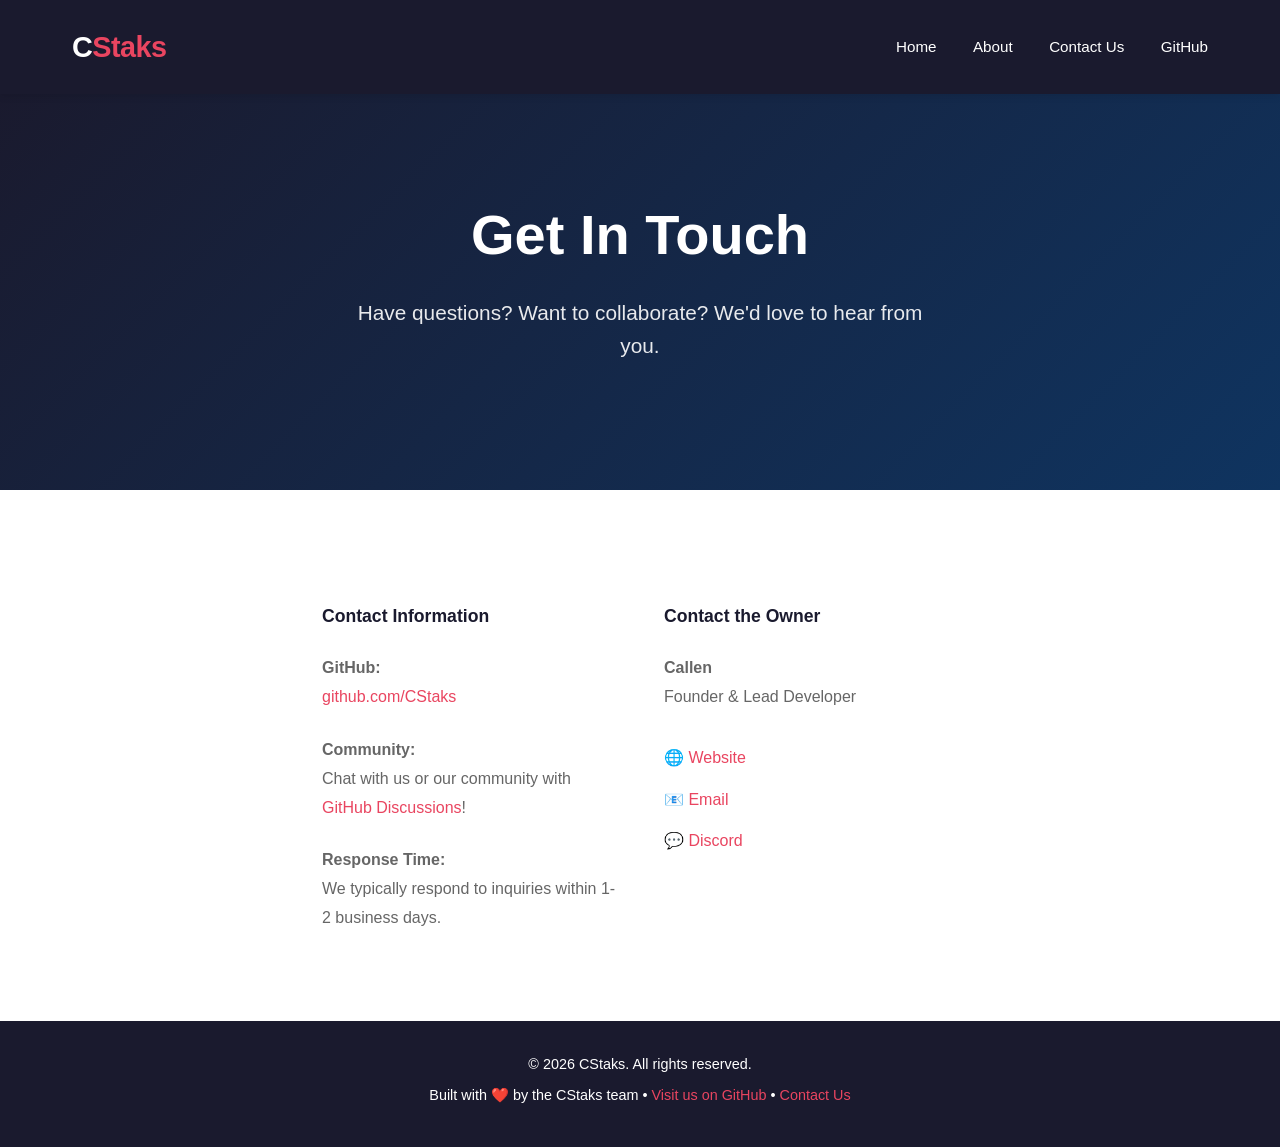
==== docs/contact.html @ 6ecc8621 "initial commit" ====
<!DOCTYPE html>
<html lang="en">

<head>
    <meta charset="UTF-8">
    <meta name="viewport" content="width=device-width, initial-scale=1.0">
    <title>Contact - CStaks</title>
    <link rel="stylesheet" href="css/style.css">
    <style>
        .contact-container {
            max-width: 700px;
            margin: 0 auto;
        }

        .contact-section {
            display: grid;
            grid-template-columns: 1fr 1fr;
            gap: 3rem;
            margin-top: 3rem;
        }

        .contact-info h3 {
            color: var(--primary);
            font-size: 1.1rem;
            margin-bottom: 1.5rem;
        }

        .contact-info p {
            margin-bottom: 1.5rem;
            line-height: 1.8;
            color: #666;
        }

        .contact-info a {
            color: var(--accent);
            text-decoration: none;
            font-weight: 500;
        }

        .contact-info a:hover {
            text-decoration: underline;
        }

        .contact-form {
            display: flex;
            flex-direction: column;
            gap: 1rem;
        }

        .form-group {
            display: flex;
            flex-direction: column;
        }

        label {
            font-weight: 600;
            margin-bottom: 0.5rem;
            color: var(--primary);
            font-size: 0.95rem;
        }

        input,
        textarea {
            padding: 0.8rem;
            border: 1px solid var(--border);
            border-radius: 4px;
            font-family: inherit;
            font-size: 1rem;
            transition: border-color 0.3s;
        }

        input:focus,
        textarea:focus {
            outline: none;
            border-color: var(--accent);
            box-shadow: 0 0 0 3px rgba(233, 69, 96, 0.1);
        }

        textarea {
            resize: vertical;
            min-height: 120px;
        }

        .form-submit {
            background: var(--accent);
            color: white;
            padding: 0.8rem 2rem;
            border: none;
            border-radius: 4px;
            font-weight: 600;
            cursor: pointer;
            transition: all 0.3s;
            font-size: 1rem;
            margin-top: 0.5rem;
        }

        .form-submit:hover {
            background: #d63749;
            transform: translateY(-2px);
        }

        @media (max-width: 768px) {
            .contact-section {
                grid-template-columns: 1fr;
                gap: 2rem;
            }

            .contact-container {
                padding: 0 1rem;
            }
        }
    </style>
</head>

<body>
    <header>
        <div class="header-content">
            <a href="index.html" class="logo">C<span>Staks</span></a>
            <nav>
                <a href="index.html">Home</a>
                <a href="index.html#about">About</a>
                <a href="contact.html">Contact Us</a>
                <a href="https://github.com/CStaks" target="_blank" rel="noopener noreferrer">GitHub</a>
            </nav>
        </div>
    </header>

    <section class="hero">
        <div class="container">
            <h1>Get In Touch</h1>
            <p>Have questions? Want to collaborate? We'd love to hear from you.</p>
        </div>
    </section>

    <!-- Contact Section -->
    <section>
        <div class="container contact-container">
            <div class="contact-section">

                <!-- Contact Information -->

                <div class="contact-info">
                    <h3>Contact Information</h3>
                    <p>
                        <strong>GitHub:</strong><br>
                        <a href="https://github.com/CStaks" target="_blank">github.com/CStaks</a>
                    </p>
                    <p>
                        <strong>Community:</strong><br>
                        Chat with us or our community with <a href="https://github.com/orgs/CStaks/discussions" target="_blank">GitHub Discussions</a>!
                    </p>
                    <p>
                        <strong>Response Time:</strong><br>
                        We typically respond to inquiries within 1-2 business days.
                    </p>
                </div>

                <!-- Contact MEEE!!!! -->

                <div class="contact-info">
                    <h3>Contact the Owner</h3>
                    <p>
                        <strong>Callen</strong><br>
                        Founder & Lead Developer
                    </p>
                    <p style="margin-top: 2rem;">
                        <a href="https://callen.is-a.dev" target="_blank"
                            style="display: block; margin-bottom: 0.8rem;">🌐 Website</a>
                        <a href="mailto:callen.flynn@proton.me" style="display: block; margin-bottom: 0.8rem;">📧
                            Email</a>
                        <a href="https://discord.com/users/1409705687159668736" target="_blank"
                            style="display: block;">💬 Discord</a>
                    </p>
                </div>
            </div>
        </div>
    </section>

    <!-- feeeet mmmmm -->

    <footer>
        <p>&copy; 2026 CStaks. All rights reserved.</p>
        <p>Built with ❤️ by the CStaks team • <a href="https://github.com/CStaks" target="_blank">Visit us on GitHub</a>
            • <a href="contact.html">Contact Us</a></p>
    </footer>
</body>

</html>
---- docs/css/style.css ----
* {
  margin: 0;
  padding: 0;
  box-sizing: border-box;
}

:root {
  --primary: #1a1a2e;
  --secondary: #0f3460;
  --accent: #e94560;
  --light: #f5f5f5;
  --text: #333;
  --border: #e0e0e0;
}

html {
  scroll-behavior: smooth;
}

body {
  font-family: -apple-system, BlinkMacSystemFont, 'Segoe UI', Roboto, Oxygen, Ubuntu, Cantarell, sans-serif;
  line-height: 1.6;
  color: var(--text);
  background: white;
}

/* Header */
header {
  background: var(--primary);
  color: white;
  padding: 1.5rem 0;
  position: sticky;
  top: 0;
  z-index: 100;
  box-shadow: 0 2px 8px rgba(0,0,0,0.1);
}

.header-content {
  max-width: 1200px;
  margin: 0 auto;
  padding: 0 2rem;
  display: flex;
  justify-content: space-between;
  align-items: center;
}

.logo {
  font-size: 1.8rem;
  font-weight: 700;
  letter-spacing: -0.5px;
  color: white;
  text-decoration: none;
  transition: opacity 0.3s;
  display: inline-block;
}

.logo:hover {
  opacity: 0.8;
}

.logo span {
  color: var(--accent);
}

nav a {
  color: white;
  text-decoration: none;
  margin-left: 2rem;
  font-size: 0.95rem;
  transition: color 0.3s;
}

nav a:hover {
  color: var(--accent);
}

/* Container */
.container {
  max-width: 1200px;
  margin: 0 auto;
  padding: 0 2rem;
}

/* Hero */
.hero {
  background: linear-gradient(135deg, var(--primary) 0%, var(--secondary) 100%);
  color: white;
  padding: 6rem 2rem;
  text-align: center;
}

.hero h1 {
  font-size: 3.5rem;
  margin-bottom: 1rem;
  font-weight: 700;
}

.hero p {
  font-size: 1.3rem;
  margin-bottom: 2rem;
  opacity: 0.9;
  max-width: 600px;
  margin-left: auto;
  margin-right: auto;
}

.cta-button {
  display: inline-block;
  background: var(--accent);
  color: white;
  padding: 0.8rem 2rem;
  border-radius: 4px;
  text-decoration: none;
  font-weight: 600;
  transition: all 0.3s;
  border: 2px solid var(--accent);
}

.cta-button:hover {
  background: transparent;
  transform: translateY(-2px);
}

/* Section */

section {
  padding: 4rem 2rem;
}

section h2 {
  font-size: 2.2rem;
  margin-bottom: 3rem;
  text-align: center;
  color: var(--primary);
}

/* About */
#about {
  background: var(--light);
}

.about-content {
  max-width: 800px;
  margin: 0 auto;
  line-height: 1.8;
  font-size: 1.05rem;
}

/* Products */
.products-grid {
  display: grid;
  grid-template-columns: repeat(auto-fit, minmax(280px, 1fr));
  gap: 2rem;
}

.product-card {
  background: white;
  border: 1px solid var(--border);
  border-radius: 8px;
  padding: 2rem;
  text-align: center;
  transition: all 0.3s;
}

.product-card:hover {
  border-color: var(--accent);
  box-shadow: 0 8px 16px rgba(233, 69, 96, 0.1);
  transform: translateY(-4px);
}

.product-card h3 {
  font-size: 1.3rem;
  margin-bottom: 1rem;
  color: var(--primary);
}

.product-card p {
  color: #666;
  font-size: 0.95rem;
}

/* Community */
#community {
  background: var(--light);
}

.community-content {
  max-width: 900px;
  margin: 0 auto;
  text-align: center;
}

.community-content p {
  font-size: 1.05rem;
  margin-bottom: 2rem;
  line-height: 1.8;
}

.social-links {
  display: flex;
  gap: 1.5rem;
  justify-content: center;
  flex-wrap: wrap;
  margin-top: 2rem;
}

.social-links a {
  display: inline-flex;
  align-items: center;
  gap: 0.5rem;
  padding: 0.7rem 1.5rem;
  background: white;
  color: var(--primary);
  text-decoration: none;
  border-radius: 4px;
  border: 2px solid var(--primary);
  font-weight: 600;
  transition: all 0.3s;
}

.social-links a:hover {
  background: var(--primary);
  color: white;
}

/* Footer */
footer {
  background: var(--primary);
  color: white;
  padding: 2rem;
  text-align: center;
  font-size: 0.9rem;
}

footer p {
  margin-bottom: 0.5rem;
}

footer a {
  color: var(--accent);
  text-decoration: none;
}

footer a:hover {
  text-decoration: underline;
}

/* Responsive */
@media (max-width: 768px) {
  .header-content {
    flex-direction: column;
    gap: 1rem;
  }

  nav a {
    margin: 0.5rem 0;
    display: inline-block;
  }

  .hero h1 {
    font-size: 2rem;
  }

  .hero p {
    font-size: 1rem;
  }

  section h2 {
    font-size: 1.8rem;
  }

  section {
    padding: 2rem 1rem;
  }
}
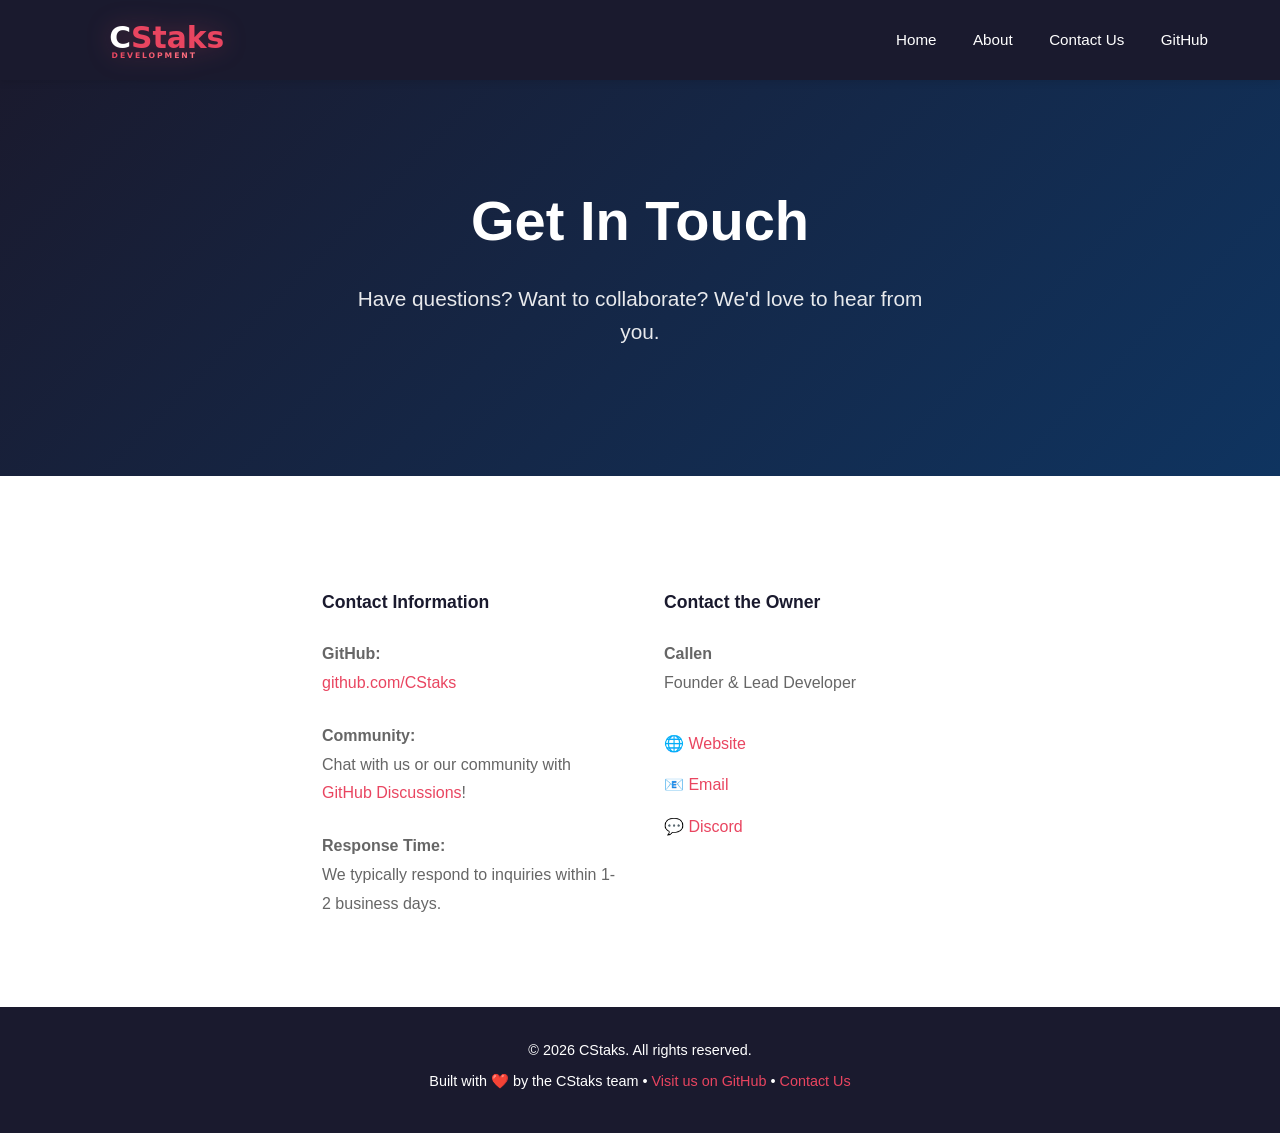
==== commit eba2e314: "logo Co-authored-by: Copilot <copilot@github.com>" ====
--- a/docs/contact.html
+++ b/docs/contact.html
@@ -115,7 +115,35 @@
 <body>
     <header>
         <div class="header-content">
-            <a href="index.html" class="logo">C<span>Staks</span></a>
+            <a href="index.html" class="logo-link">
+                <svg id="cstaks-logo" width="240" height="64" preserveAspectRatio="xMidYMid meet" viewBox="0 0 240 100" fill="none" xmlns="http://www.w3.org/2000/svg">
+                  <defs>
+                    <linearGradient id="gradText" x1="0%" y1="0%" x2="100%" y2="0%">
+                      <stop offset="0%" stop-color="#ffffff" />
+                      <stop offset="30%" stop-color="#ffffff" />
+                      <stop offset="30%" stop-color="#e94560" />
+                      <stop offset="100%" stop-color="#e94560" />
+                    </linearGradient>
+                    <linearGradient id="gradSubText" x1="0%" y1="0%" x2="100%" y2="0%">
+                      <stop offset="0%" stop-color="#e94560" />
+                      <stop offset="100%" stop-color="#ff7382" />
+                    </linearGradient>
+                    <filter id="glow">
+                        <feGaussianBlur stdDeviation="3" result="coloredBlur"/>
+                        <feMerge>
+                            <feMergeNode in="coloredBlur"/>
+                            <feMergeNode in="SourceGraphic"/>
+                        </feMerge>
+                    </filter>
+                  </defs>
+                  
+                  <!-- Text -->
+                  <g class="animated-text">
+                    <text x="10" y="66" font-family="system-ui, -apple-system, sans-serif" font-size="62" font-weight="900"><tspan fill="#ffffff">C</tspan><tspan fill="#e94560">Staks</tspan></text>
+                    <text x="15" y="88" font-family="system-ui, -apple-system, sans-serif" font-size="16" font-weight="700" letter-spacing="4" fill="url(#gradSubText)">DEVELOPMENT</text>
+                  </g>
+                </svg>
+            </a>
             <nav>
                 <a href="index.html">Home</a>
                 <a href="index.html#about">About</a>
--- a/docs/css/style.css
+++ b/docs/css/style.css
@@ -28,11 +28,49 @@
 header {
   background: var(--primary);
   color: white;
-  padding: 1.5rem 0;
+  padding: 1rem 0;
   position: sticky;
   top: 0;
   z-index: 100;
   box-shadow: 0 2px 8px rgba(0,0,0,0.1);
+}
+
+/* --- CStaks Animated Tech Logo --- */
+.logo-link {
+  display: flex;
+  align-items: center;
+  text-decoration: none;
+}
+
+#cstaks-logo {
+  height: 48px; /* Scale down for nav header */
+  width: auto;
+  overflow: visible;
+  filter: drop-shadow(0 0 12px rgba(233, 69, 96, 0.3));
+  transition: filter 0.3s ease;
+}
+
+#cstaks-logo:hover {
+  filter: drop-shadow(0 0 16px rgba(233, 69, 96, 0.6));
+}
+
+/* Text Animation */
+.animated-text {
+  opacity: 0;
+  transform: translateX(20px);
+  animation: fadeSlideText 0.6s ease-out 0.2s forwards;
+}
+
+/* Keyframes */
+@keyframes fadeSlideText {
+  0% {
+    opacity: 0;
+    transform: translateX(20px) translateY(10px);
+  }
+  100% {
+    opacity: 1;
+    transform: translateX(0) translateY(0);
+  }
 }
 
 .header-content {
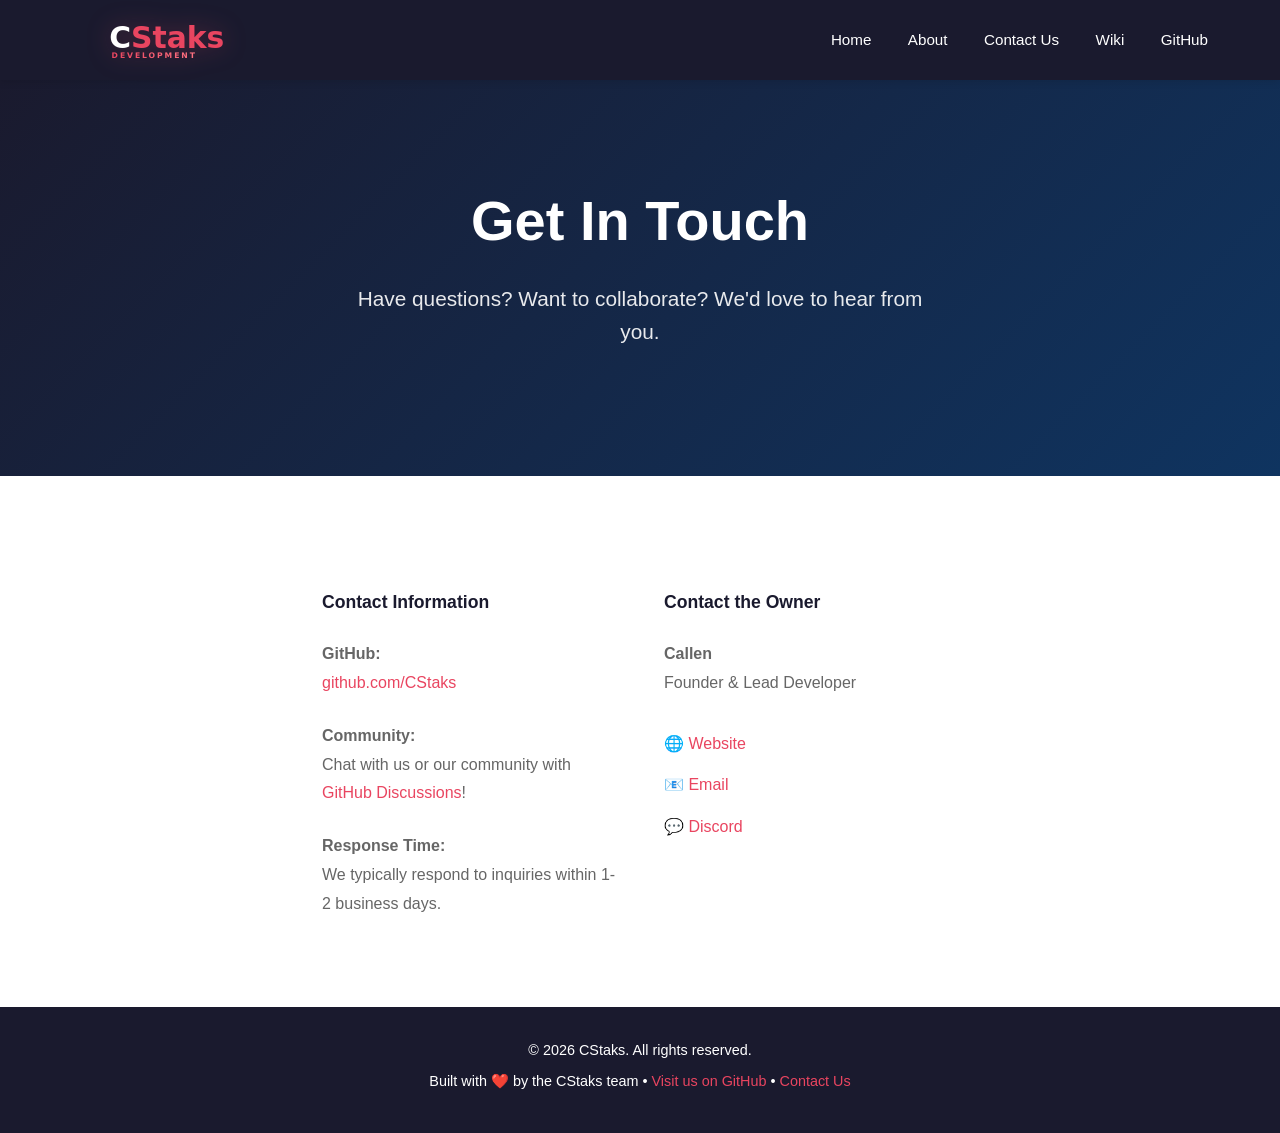
==== commit 91cd1a96: "wiki Co-authored-by: Copilot <copilot@github.com>" ====
--- a/docs/contact.html
+++ b/docs/contact.html
@@ -148,6 +148,7 @@
                 <a href="index.html">Home</a>
                 <a href="index.html#about">About</a>
                 <a href="contact.html">Contact Us</a>
+                <a href="https://cstaks.github.io/Wiki/" target="_blank" rel="noopener noreferrer">Wiki</a>
                 <a href="https://github.com/CStaks" target="_blank" rel="noopener noreferrer">GitHub</a>
             </nav>
         </div>
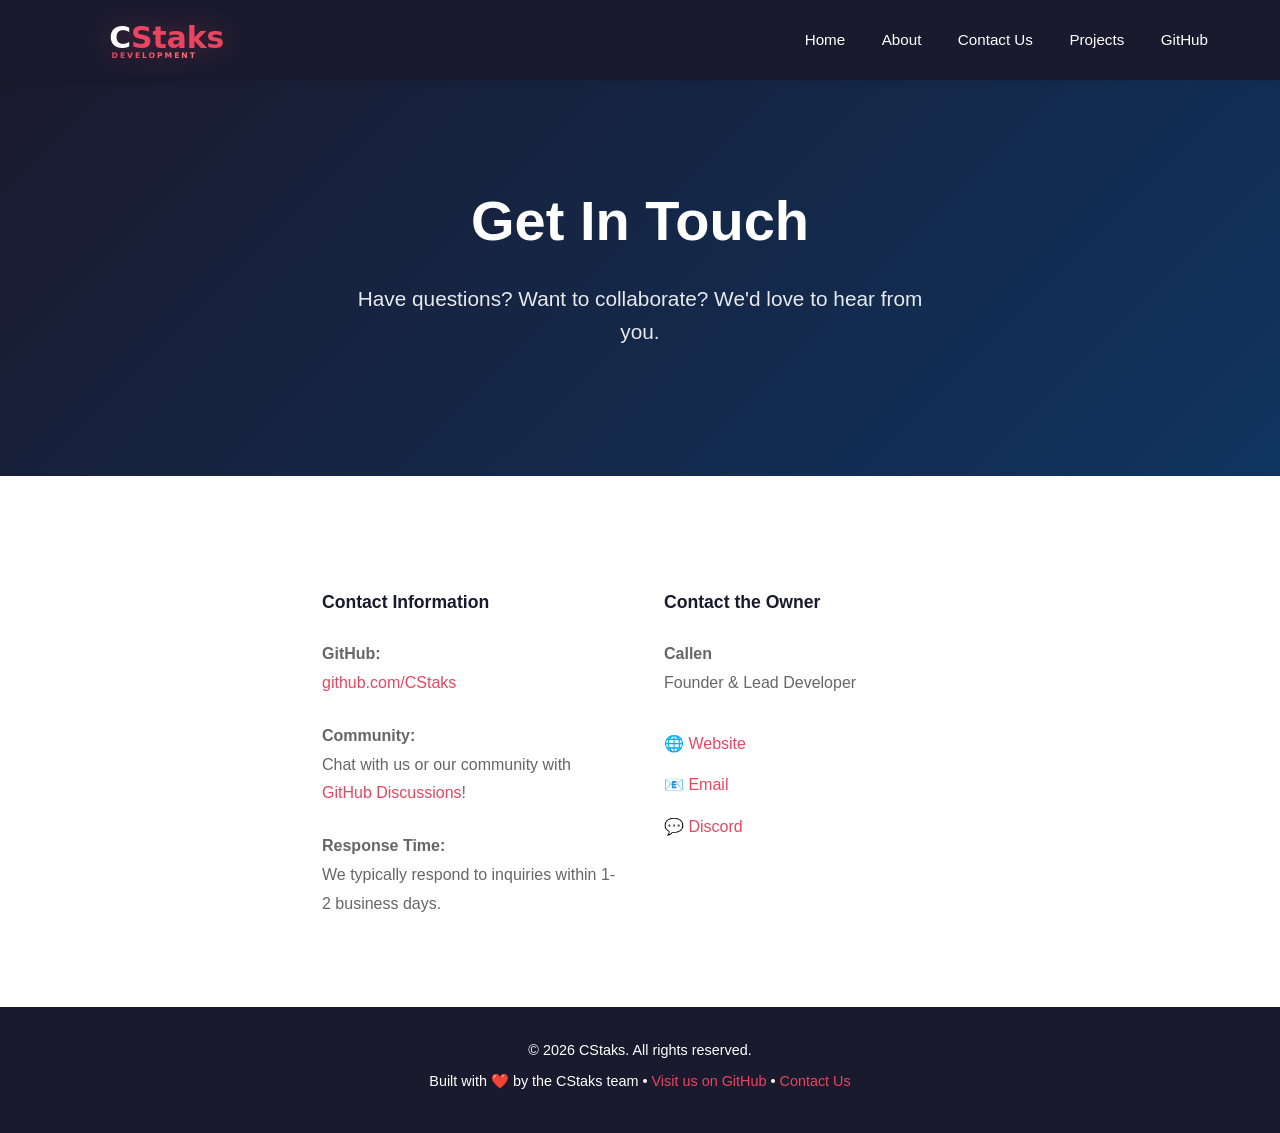
==== commit 520ad9ee: "replaced wiki with projects Co-authored-by: Copilot <copilot@github.com>" ====
--- a/docs/contact.html
+++ b/docs/contact.html
@@ -148,7 +148,7 @@
                 <a href="index.html">Home</a>
                 <a href="index.html#about">About</a>
                 <a href="contact.html">Contact Us</a>
-                <a href="https://cstaks.github.io/Wiki/" target="_blank" rel="noopener noreferrer">Wiki</a>
+                <a href="projects.html">Projects</a>
                 <a href="https://github.com/CStaks" target="_blank" rel="noopener noreferrer">GitHub</a>
             </nav>
         </div>
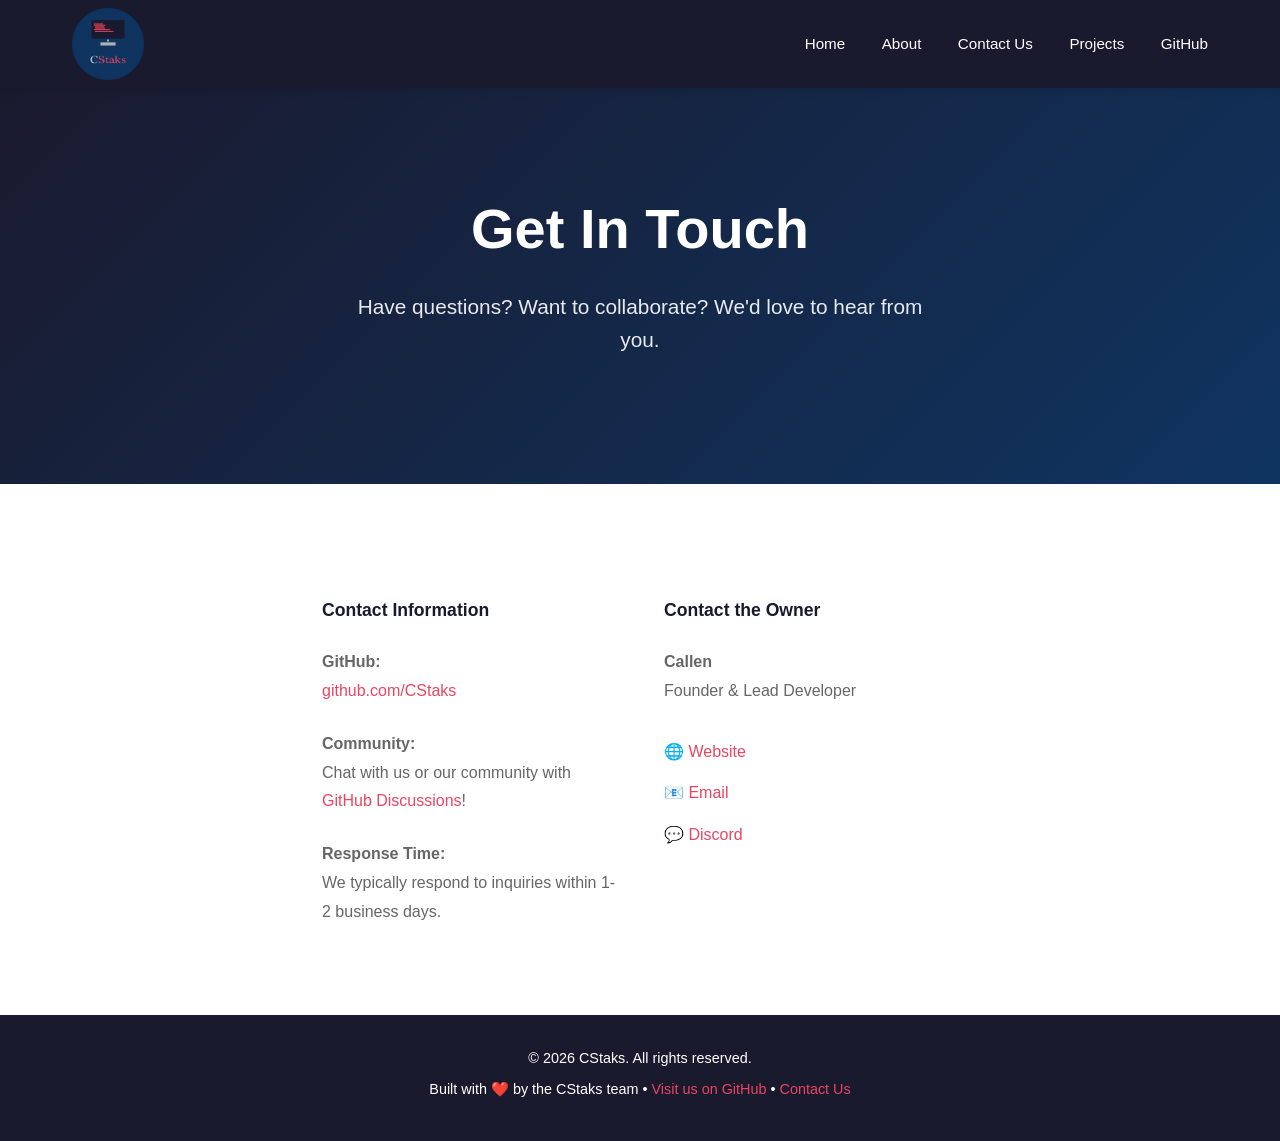
==== commit c06f49f7: "Update site logo to new badge design Replace the inline SVG wordmark with the new badge logo, use it" ====
--- a/docs/contact.html
+++ b/docs/contact.html
@@ -5,6 +5,7 @@
     <meta charset="UTF-8">
     <meta name="viewport" content="width=device-width, initial-scale=1.0">
     <title>Contact - CStaks</title>
+    <link rel="icon" type="image/png" href="logo.png">
     <link rel="stylesheet" href="css/style.css">
     <style>
         .contact-container {
@@ -116,33 +117,7 @@
     <header>
         <div class="header-content">
             <a href="index.html" class="logo-link">
-                <svg id="cstaks-logo" width="240" height="64" preserveAspectRatio="xMidYMid meet" viewBox="0 0 240 100" fill="none" xmlns="http://www.w3.org/2000/svg">
-                  <defs>
-                    <linearGradient id="gradText" x1="0%" y1="0%" x2="100%" y2="0%">
-                      <stop offset="0%" stop-color="#ffffff" />
-                      <stop offset="30%" stop-color="#ffffff" />
-                      <stop offset="30%" stop-color="#e94560" />
-                      <stop offset="100%" stop-color="#e94560" />
-                    </linearGradient>
-                    <linearGradient id="gradSubText" x1="0%" y1="0%" x2="100%" y2="0%">
-                      <stop offset="0%" stop-color="#e94560" />
-                      <stop offset="100%" stop-color="#ff7382" />
-                    </linearGradient>
-                    <filter id="glow">
-                        <feGaussianBlur stdDeviation="3" result="coloredBlur"/>
-                        <feMerge>
-                            <feMergeNode in="coloredBlur"/>
-                            <feMergeNode in="SourceGraphic"/>
-                        </feMerge>
-                    </filter>
-                  </defs>
-                  
-                  <!-- Text -->
-                  <g class="animated-text">
-                    <text x="10" y="66" font-family="system-ui, -apple-system, sans-serif" font-size="62" font-weight="900"><tspan fill="#ffffff">C</tspan><tspan fill="#e94560">Staks</tspan></text>
-                    <text x="15" y="88" font-family="system-ui, -apple-system, sans-serif" font-size="16" font-weight="700" letter-spacing="4" fill="url(#gradSubText)">DEVELOPMENT</text>
-                  </g>
-                </svg>
+                <img src="logo.png" alt="CStaks" id="cstaks-logo">
             </a>
             <nav>
                 <a href="index.html">Home</a>
--- a/docs/css/style.css
+++ b/docs/css/style.css
@@ -28,7 +28,7 @@
 header {
   background: var(--primary);
   color: white;
-  padding: 1rem 0;
+  padding: 0.5rem 0;
   position: sticky;
   top: 0;
   z-index: 100;
@@ -43,34 +43,8 @@
 }
 
 #cstaks-logo {
-  height: 48px; /* Scale down for nav header */
+  height: 72px; /* Scale down for nav header */
   width: auto;
-  overflow: visible;
-  filter: drop-shadow(0 0 12px rgba(233, 69, 96, 0.3));
-  transition: filter 0.3s ease;
-}
-
-#cstaks-logo:hover {
-  filter: drop-shadow(0 0 16px rgba(233, 69, 96, 0.6));
-}
-
-/* Text Animation */
-.animated-text {
-  opacity: 0;
-  transform: translateX(20px);
-  animation: fadeSlideText 0.6s ease-out 0.2s forwards;
-}
-
-/* Keyframes */
-@keyframes fadeSlideText {
-  0% {
-    opacity: 0;
-    transform: translateX(20px) translateY(10px);
-  }
-  100% {
-    opacity: 1;
-    transform: translateX(0) translateY(0);
-  }
 }
 
 .header-content {
